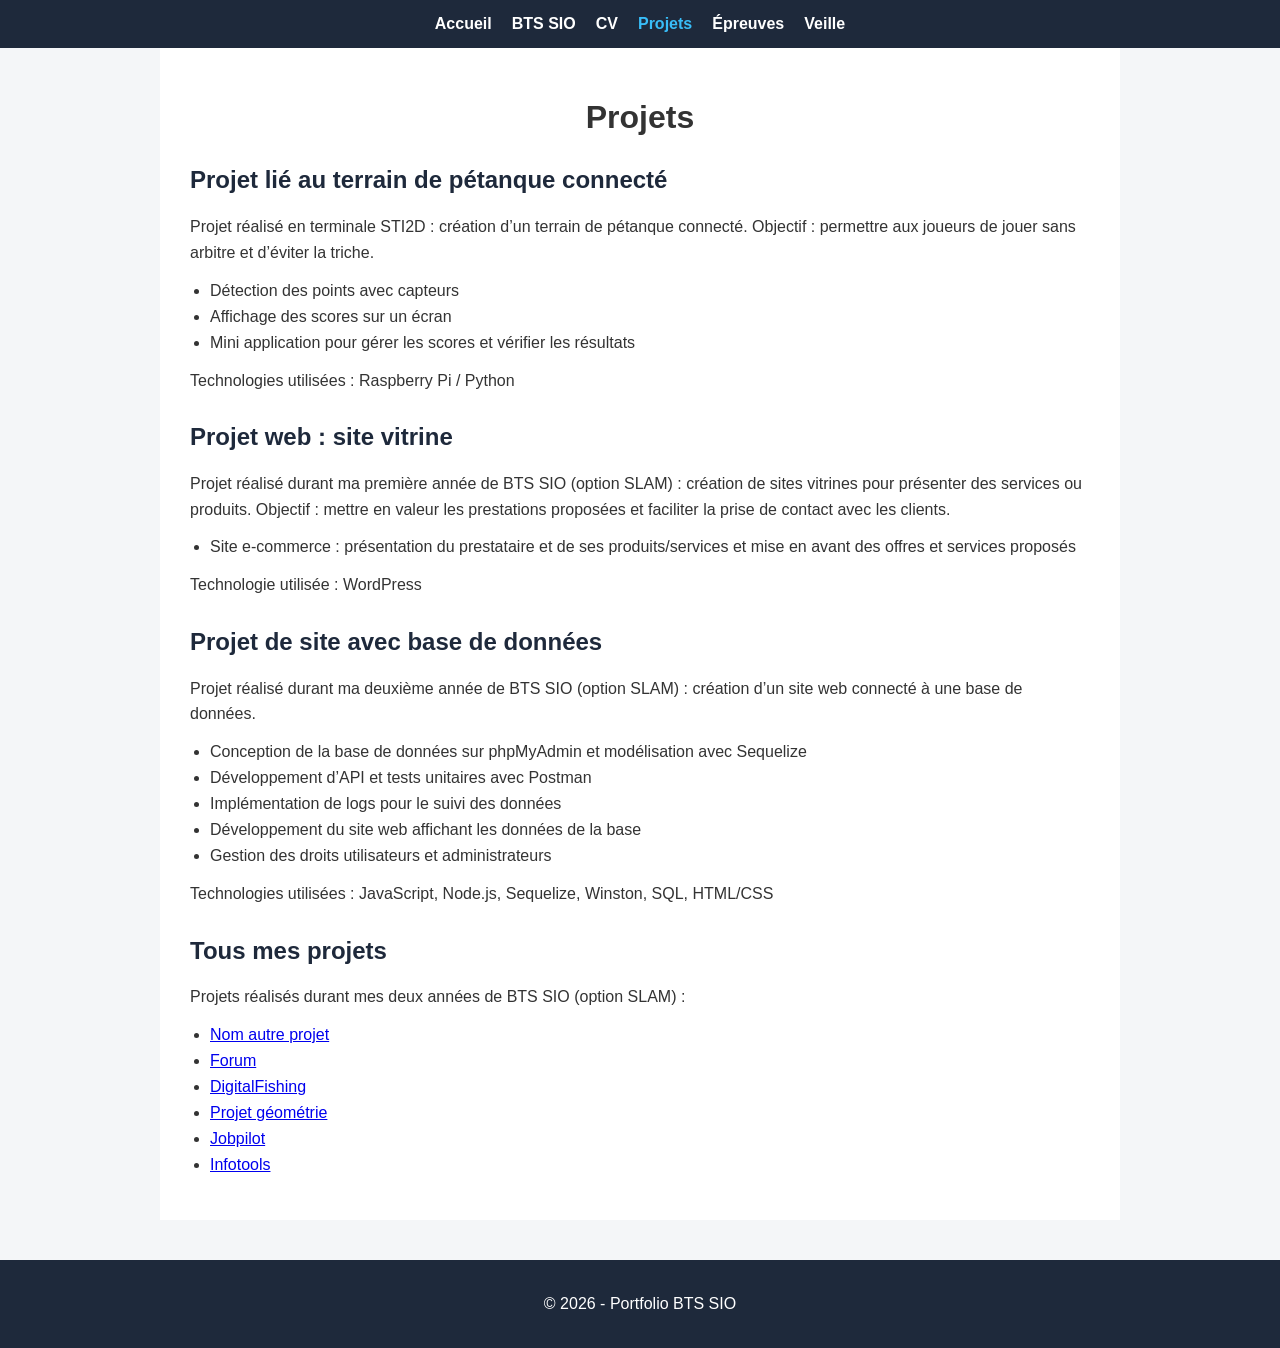
==== projets.html @ 9c8ff997 "Add files via upload" ====
<!DOCTYPE html>
<html lang="fr">
<head>
    <meta charset="utf-8"/>
    <title>Projets - Portfolio BTS SIO</title>
    <link rel="stylesheet" href="style.css"/>
</head>
<body>
<header>
    <nav class="navbar">
        <a href="Portfolio.html">Accueil</a>
        <a href="bts.html">BTS SIO</a>
        <a href="cv.html">CV</a>
        <a href="projets.html" class="active">Projets</a>
        <a href="épreuves.html">Épreuves</a>
        <a href="veille.html">Veille</a>
    </nav>
</header>

<main class="container">
    <h1>Projets</h1>

    <section>
        <h2>Projet lié au terrain de pétanque connecté</h2>
        <p>
            Projet réalisé en terminale STI2D : création d’un terrain de pétanque connecté.  
            Objectif : permettre aux joueurs de jouer sans arbitre et d’éviter la triche.
        </p>
        <ul>
            <li>Détection des points avec capteurs</li>
            <li>Affichage des scores sur un écran </li>
            <li>Mini application pour gérer les scores et vérifier les résultats</li>
        </ul>
        <p>Technologies utilisées : Raspberry Pi / Python</p>
    </section>

    <section>
        <h2>Projet web : site vitrine</h2>
        <p>
            Projet réalisé durant ma première année de BTS SIO (option SLAM) : création de sites vitrines pour présenter des services ou produits.  
            Objectif : mettre en valeur les prestations proposées et faciliter la prise de contact avec les clients.
        </p>
        <ul>
            <li>Site e-commerce : présentation du prestataire et de ses produits/services et mise en avant des offres et services proposés</li>
        </ul>
        <p>Technologie utilisée : WordPress</p>
    </section>

<section>
    <h2>Projet de site avec base de données</h2>
    <p>
        Projet réalisé durant ma deuxième année de BTS SIO (option SLAM) : création d’un site web connecté à une base de données.
    </p>
    <ul>
        <li>Conception de la base de données sur phpMyAdmin et modélisation avec Sequelize</li>
        <li>Développement d’API et tests unitaires avec Postman</li>
        <li>Implémentation de logs pour le suivi des données</li>
        <li>Développement du site web affichant les données de la base</li>
        <li>Gestion des droits utilisateurs et administrateurs</li>
    </ul>
    <p>Technologies utilisées : JavaScript, Node.js, Sequelize, Winston, SQL, HTML/CSS</p>
</section>

    <h2>Tous mes projets</h2>
    <p>
        Projets réalisés durant mes deux années de BTS SIO (option SLAM) :
    </p>
    <ul>
        <li> <a href= "forum.zip"> Nom autre projet</a></li>
        <li> <a href= "forum.zip"> Forum</a></li>
        <li><a href= "DigitalFishing.zip"> DigitalFishing</a></li>
        <li><a href= "Projet geometrie.zip"> Projet géométrie</a></li>
        <li><a href= "jobpilot.zip"> Jobpilot</a></li>
        <li><a href= "infotools.zip"> Infotools</a></li>
    </ul>
</section>
</main>


<footer>
    <p>© 2026 - Portfolio BTS SIO</p>
</footer>
</body>
</html>
---- style.css ----
html, body {
    height: 100%;
}

body {
    margin: 0;
    font-family: Arial, Helvetica, sans-serif;
    background-color: #f4f6f8;
    color: #333;

    display: flex;
    flex-direction: column;
}

/* Pour aérer uniquement la page CV */
body.cv-page main section {
    margin-bottom: 40px;  /* espace entre les sections */
}

body.cv-page main section h2 {
    margin-top: 20px;
    margin-bottom: 15px;
}

main {
    flex: 1;
}

/* NAVBAR */
.navbar {
    background-color: #1e293b;
    display: flex;
    justify-content: center;
    gap: 20px;
    padding: 15px;
}

.navbar a {
    color: white;
    text-decoration: none;
    font-weight: bold;
}

.navbar a:hover,
.navbar .active {
    color: #38bdf8;
}

/* CONTENU */
.container {
    max-width: 900px;
    margin: auto;
    padding: 30px;
    background: white;
}

h1 {
    text-align: center;
    margin-bottom: 30px;
}

h2 {
    color: #1e293b;
    margin-top: 30px;
}

p {
    line-height: 1.6;
}

ul {
    padding-left: 20px;
}

li {
    margin-bottom: 8px;
}

/* FOOTER */
footer {
    text-align: center;
    padding: 15px;
    background-color: #1e293b;
    color: white;
    margin-top: 40px;
}
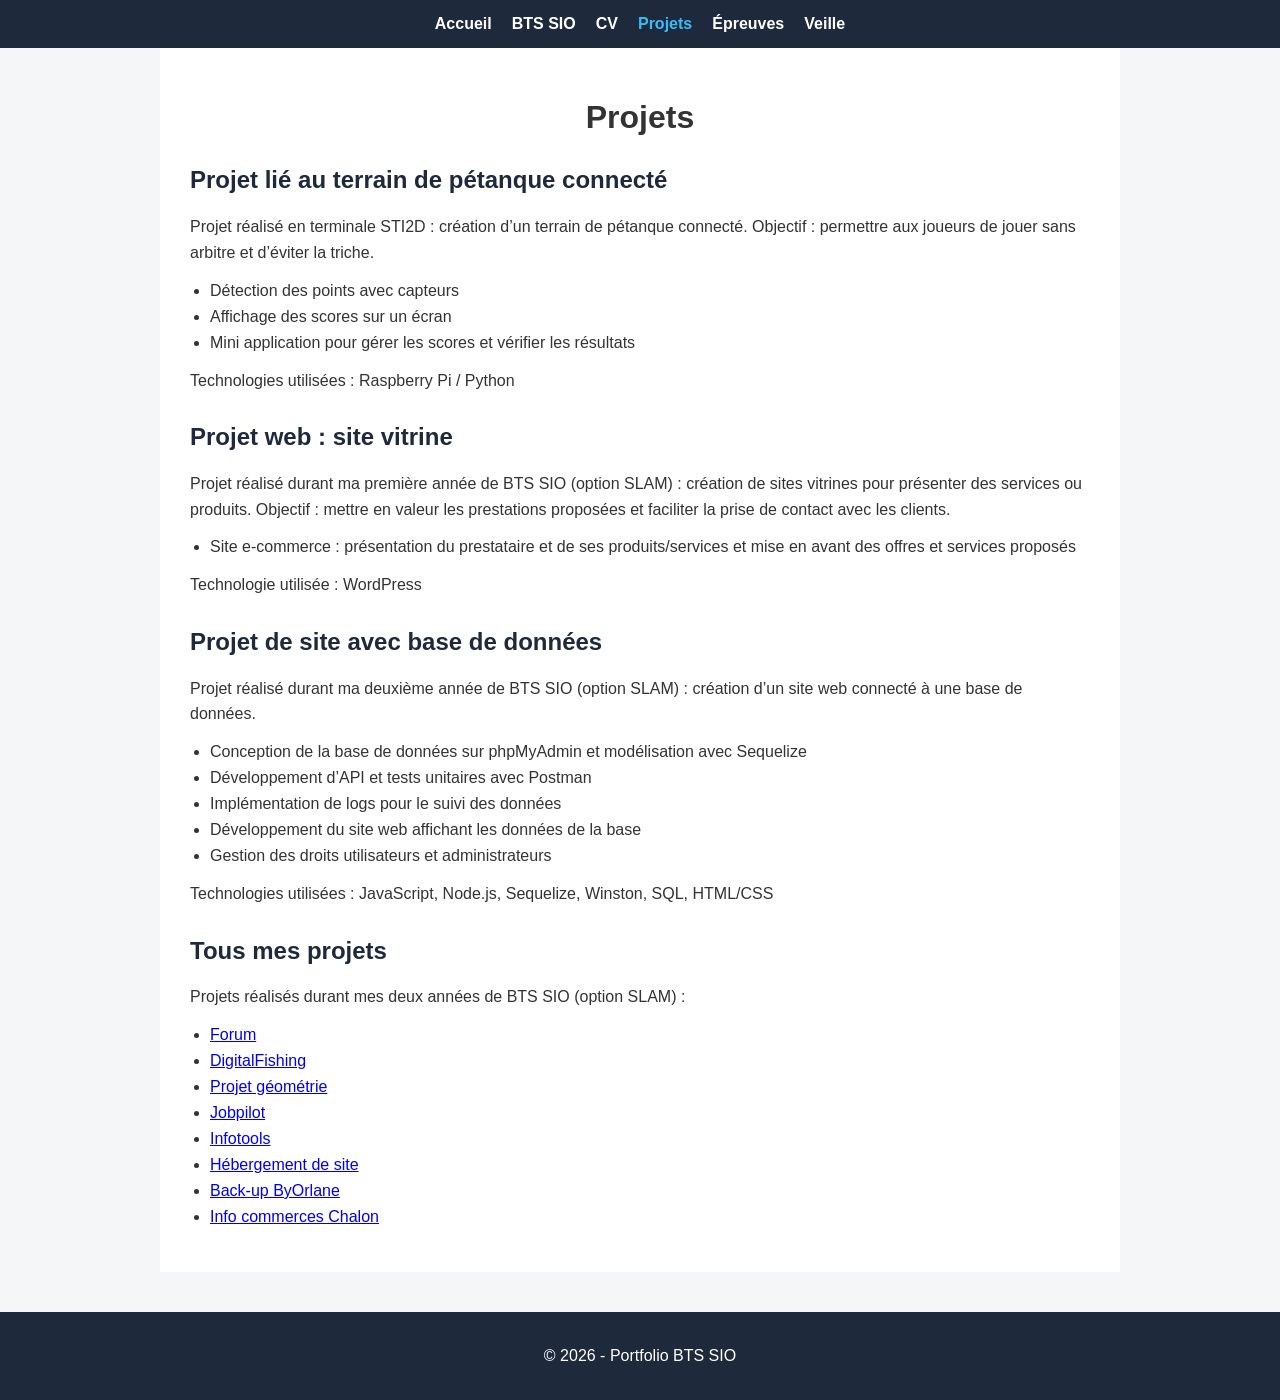
==== commit 495ac7a4: "Update projets.html" ====
--- a/projets.html
+++ b/projets.html
@@ -8,7 +8,7 @@
 <body>
 <header>
     <nav class="navbar">
-        <a href="Portfolio.html">Accueil</a>
+        <a href="index.html">Accueil</a>
         <a href="bts.html">BTS SIO</a>
         <a href="cv.html">CV</a>
         <a href="projets.html" class="active">Projets</a>
@@ -66,12 +66,14 @@
         Projets réalisés durant mes deux années de BTS SIO (option SLAM) :
     </p>
     <ul>
-        <li> <a href= "forum.zip"> Nom autre projet</a></li>
-        <li> <a href= "forum.zip"> Forum</a></li>
-        <li><a href= "DigitalFishing.zip"> DigitalFishing</a></li>
-        <li><a href= "Projet geometrie.zip"> Projet géométrie</a></li>
+        <li> <a href= "https://github.com/MarionLautrey/forum.git"> Forum</a></li>
+        <li><a href= "https://github.com/MarionLautrey/DigitalFishing.git"> DigitalFishing</a></li>
+        <li><a href= "https://github.com/MarionLautrey/projet-geometrie.git"> Projet géométrie</a></li>
         <li><a href= "jobpilot.zip"> Jobpilot</a></li>
         <li><a href= "infotools.zip"> Infotools</a></li>
+        <li> <a href= "https://github.com/MarionLautrey/hebergement-de-site.git"> Hébergement de site</a></li>
+        <li> <a href= "forum.zip"> Back-up ByOrlane</a></li>
+        <li> <a href= "forum.zip"> Info commerces Chalon</a></li>
     </ul>
 </section>
 </main>
@@ -82,3 +84,8 @@
 </footer>
 </body>
 </html>
+
+
+
+
+
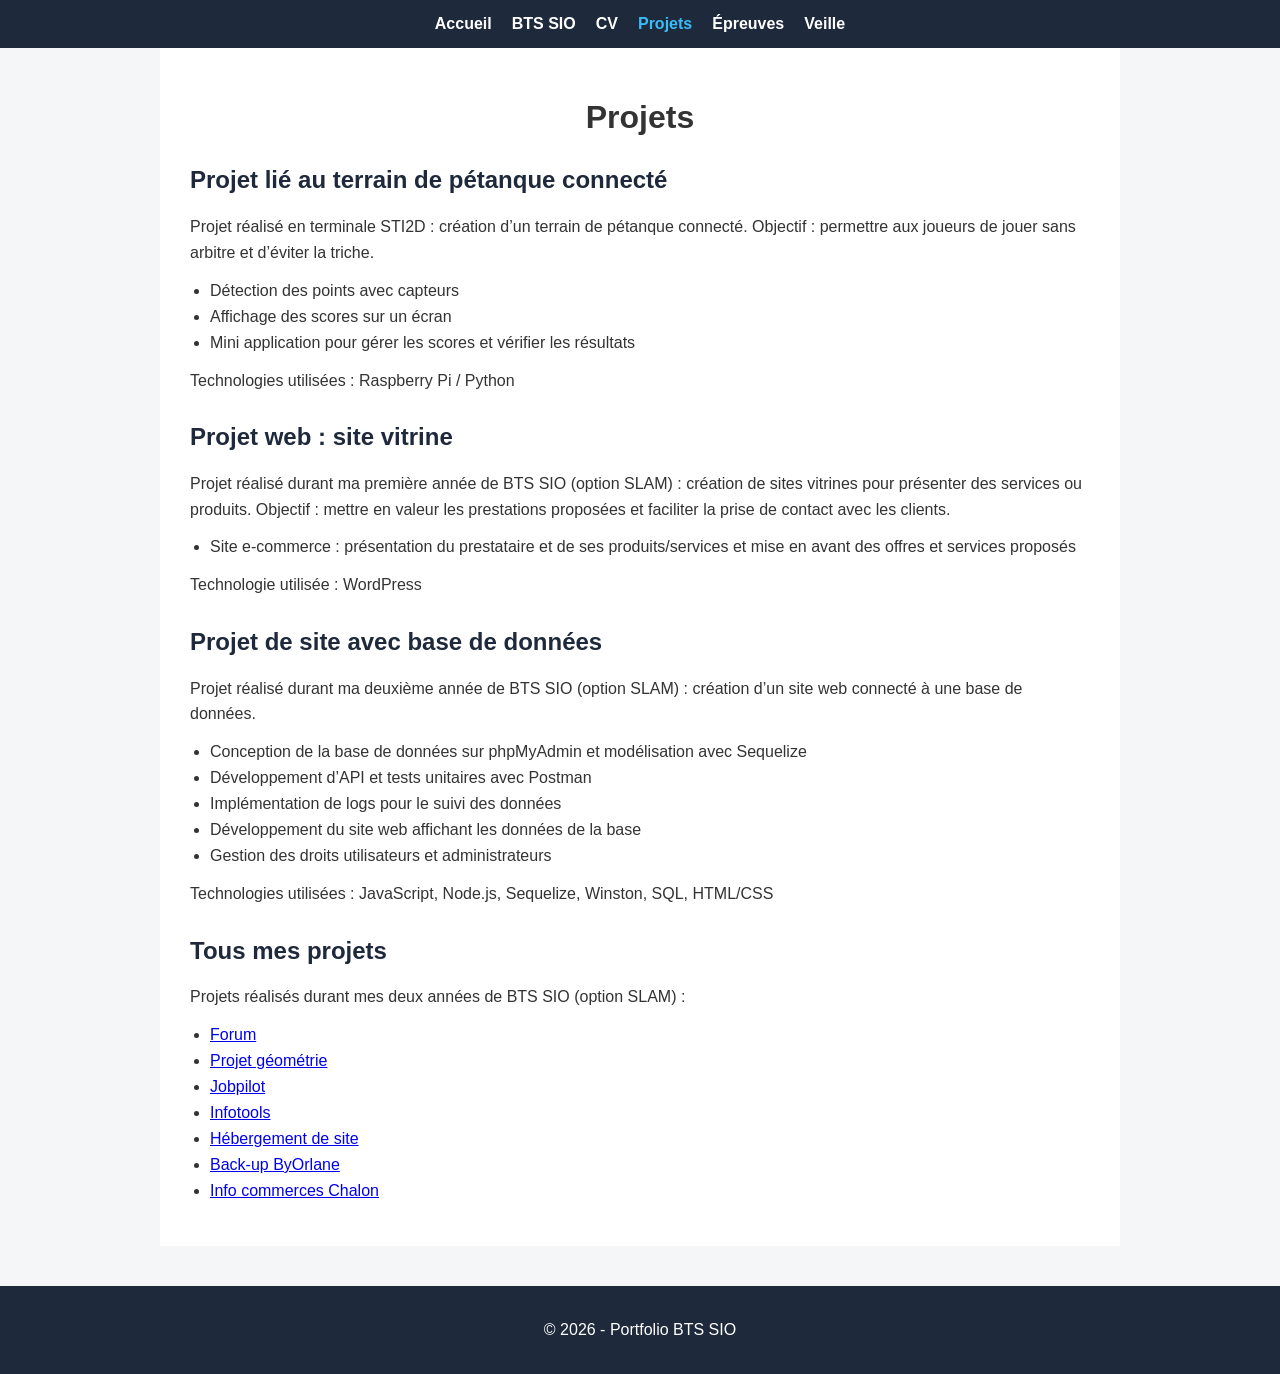
==== commit c622e59e: "Update" ====
--- a/projets.html
+++ b/projets.html
@@ -67,13 +67,12 @@
     </p>
     <ul>
         <li> <a href= "https://github.com/MarionLautrey/forum.git"> Forum</a></li>
-        <li><a href= "https://github.com/MarionLautrey/DigitalFishing.git"> DigitalFishing</a></li>
         <li><a href= "https://github.com/MarionLautrey/projet-geometrie.git"> Projet géométrie</a></li>
-        <li><a href= "jobpilot.zip"> Jobpilot</a></li>
-        <li><a href= "infotools.zip"> Infotools</a></li>
+        <li><a href= "https://github.com/MarionLautrey/jobpilot.git"> Jobpilot</a></li>
+        <li><a href= "https://github.com/myus3ful3m41l-beep/AP_2025-2026.git"> Infotools</a></li>
         <li> <a href= "https://github.com/MarionLautrey/hebergement-de-site.git"> Hébergement de site</a></li>
-        <li> <a href= "forum.zip"> Back-up ByOrlane</a></li>
-        <li> <a href= "forum.zip"> Info commerces Chalon</a></li>
+        <li> <a href= "https://github.com/MarionLautrey/back-up-byOrlane.git"> Back-up ByOrlane</a></li>
+        <li> <a href= "https://github.com/MarionLautrey/info-commerces.git"> Info commerces Chalon</a></li>
     </ul>
 </section>
 </main>
@@ -89,3 +88,7 @@
 
 
 
+
+
+
+
